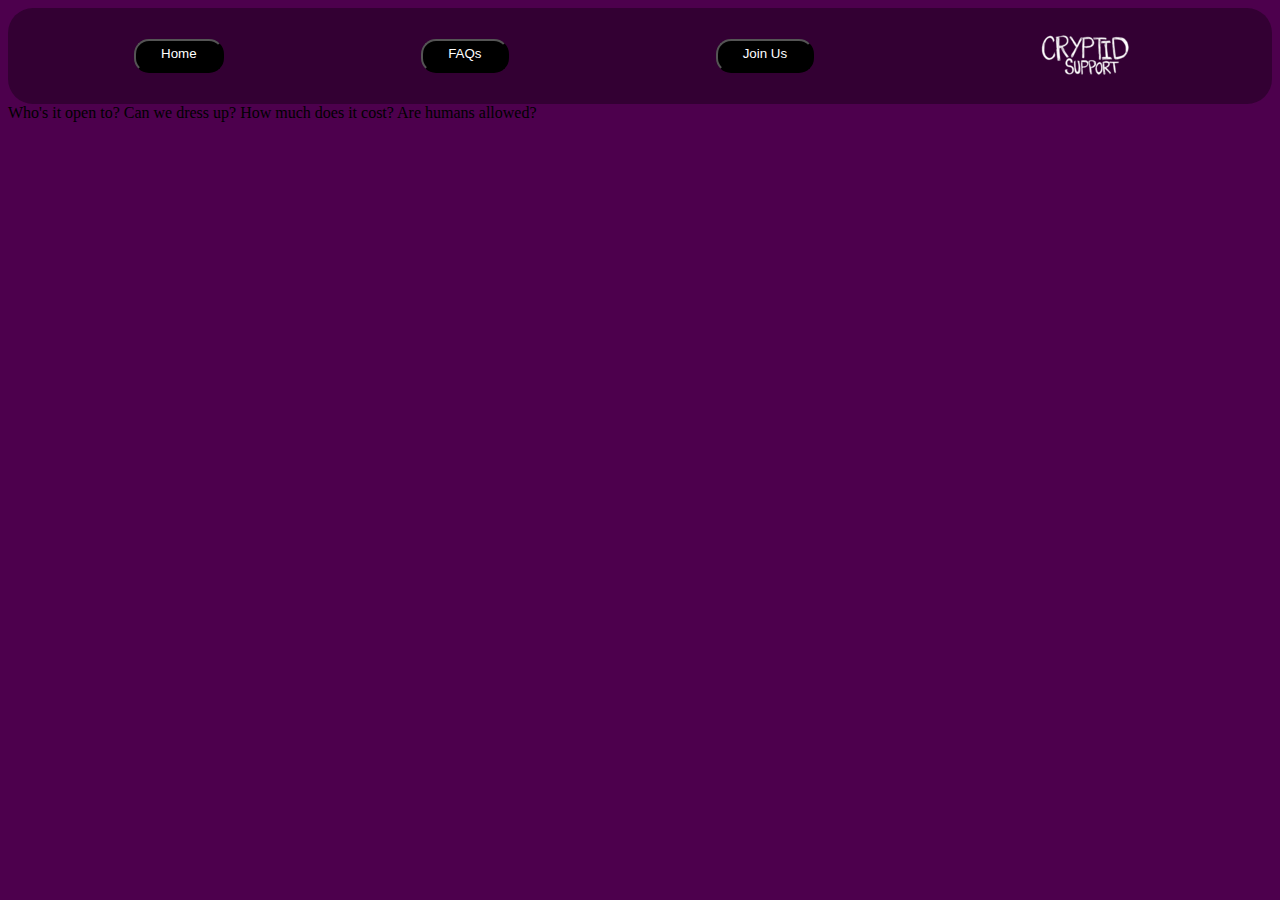
==== faq.html @ eabf25bf "Update site" ====
<!DOCTYPE html>
<html>
<head>
<link rel="stylesheet" href="stylesheet.css">
<title>Cryptid Support Group FAQ</title>
</head>
<body>
	<div class="nav-bar">
		<table class="nav-bar-options">
			<tr>
				<td><a href = "index.html"><button class="nav-bar-buttons">Home</button></a></td>
				<td class="nav-bar-buttons"><a href = "faq.html"><button class="nav-bar-buttons">FAQs</button></a></td>
				<td class="nav-bar-buttons"><a href="join_us.html"><button class="nav-bar-buttons">Join Us</button></a></td>
				<td class="nav-bar-buttons"><img src="images/logo.png"></img></td>
			</tr>
		</table>
	</div>
	
	Who's it open to?
	Can we dress up?
	How much does it cost?
	Are humans allowed?
	
</body>
</html>
---- stylesheet.css ----
body{
	background-color: #4d004d;
	cursor: url('images/ghost_cursor.png'), auto;
	height: 100%
	width: 100%
}
div.nav-bar{
	background-color: #330033;
	padding-top: 10px;
	padding-bottom: 10px;
	width: 100%;
	border-radius: 25px 25px 25px 25px;
}
table.nav-bar-options{
	width: 100%;
	padding-left: 25px;
	padding-right: 25px;
	color: white;
	margin-left: auto;
	margin-right: auto;
	text-align: center;
}
button.nav-bar-buttons{
	background-color: black;
	color: white;
	padding-bottom: 10px;
	padding-top: 5px;
	padding-left: 25px;
	padding-right: 25px;
	border-radius: 15px 15px 15px 15px;
	cursor: url('images/ghost_cursor.png'), auto;
}
h1{
	text-align: center;
	color: white;
}
img.bio-pic{
	border-radius: 25px 25px 25px 25px;
	width: 300px;
	height: 300px;
	margin-left: 10px;
	margin-right: 10px;
}
p.bio{
	text-align: center;
	color: white;
	background-color: #330033;
	border-radius: 25px 25px 25px 25px;
	padding-left: 10px;
	padding-right: 10px;
	padding-top: 10px;
	padding-bottom: 10px;
	margin-left: 10px;
	margin-right:10px;
	width: 280px;
	height: 200px;
}
table.bios{
	margin-left: auto;
	margin-right: auto;
}
img.poster{
	width: 100%;
	border-radius: 25px 25px 25px 25px;
	margin-top: 40px;
}
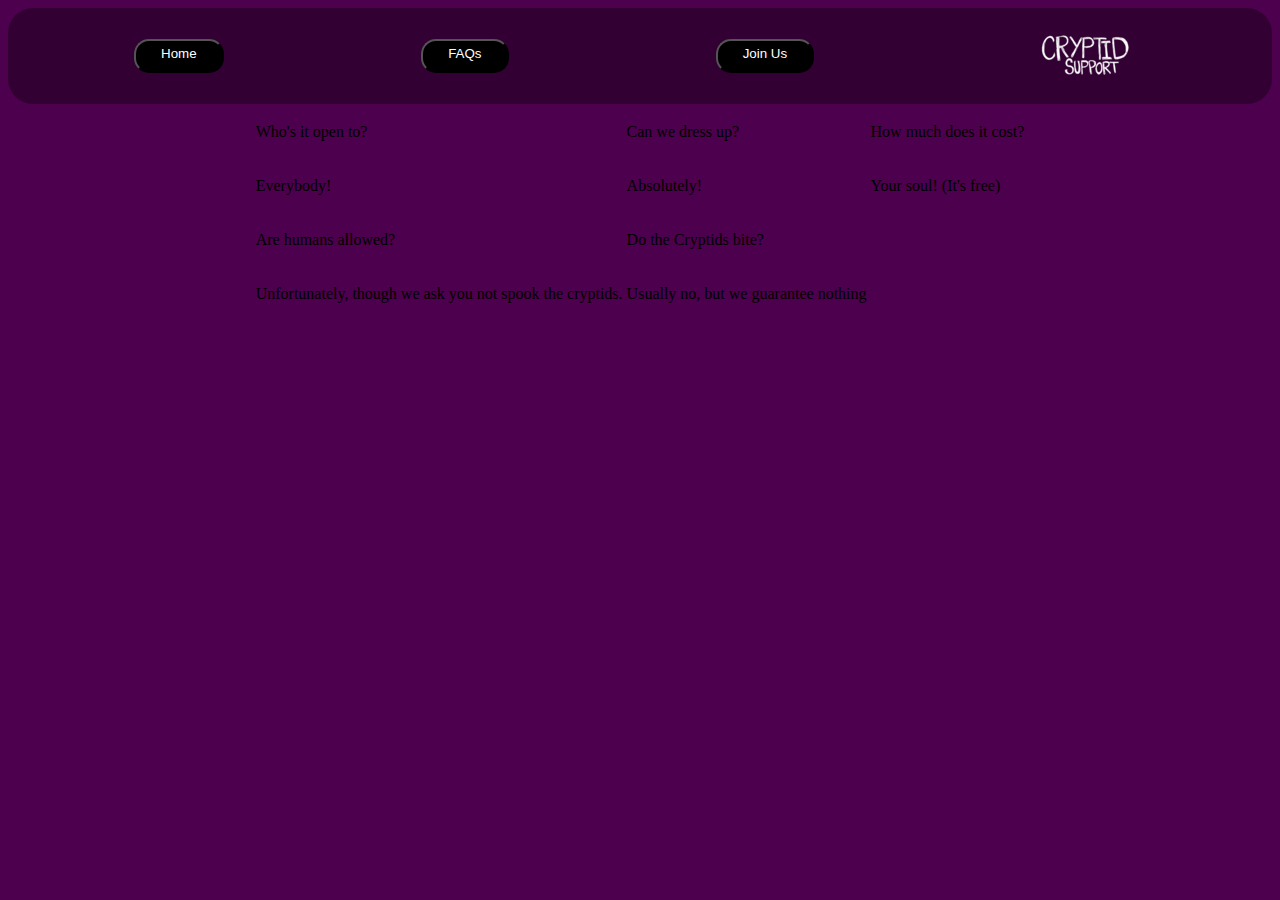
==== commit 7699293d: "faq: add text" ====
--- a/faq.html
+++ b/faq.html
@@ -15,11 +15,37 @@
 			</tr>
 		</table>
 	</div>
-	
-	Who's it open to?
-	Can we dress up?
-	How much does it cost?
-	Are humans allowed?
+	<table class="bios">
+		<tr>
+			<td><p class="faqs">Who's it open to?</p>
+			</td>
+			<td><p class="faqs">Can we dress up?</p>
+			</td>
+			<td><p class="faqs">How much does it cost?</p>
+			</td>
+		</tr>
+		<tr>
+			<td><p class="answers">Everybody!</p>
+			</td>
+			<td><p class="answers">Absolutely!</p>
+			</td>
+			<td><p class="answers">Your soul! (It's free)</p>
+			</td>
+		</tr>
+		<tr>
+			<td><p class="faqs">Are humans allowed?</p>
+			</td>
+			<td><p class="faqs">Do the Cryptids bite?</p>
+			</td>
+		</tr>
+		<tr>
+			<td><p class="answers">Unfortunately, though we ask you not spook the cryptids.</p>
+			</td>
+			<td><p class="answers">Usually no, but we guarantee nothing</p>
+			</td>
+		</tr>
+		
+	</table>
 	
 </body>
 </html>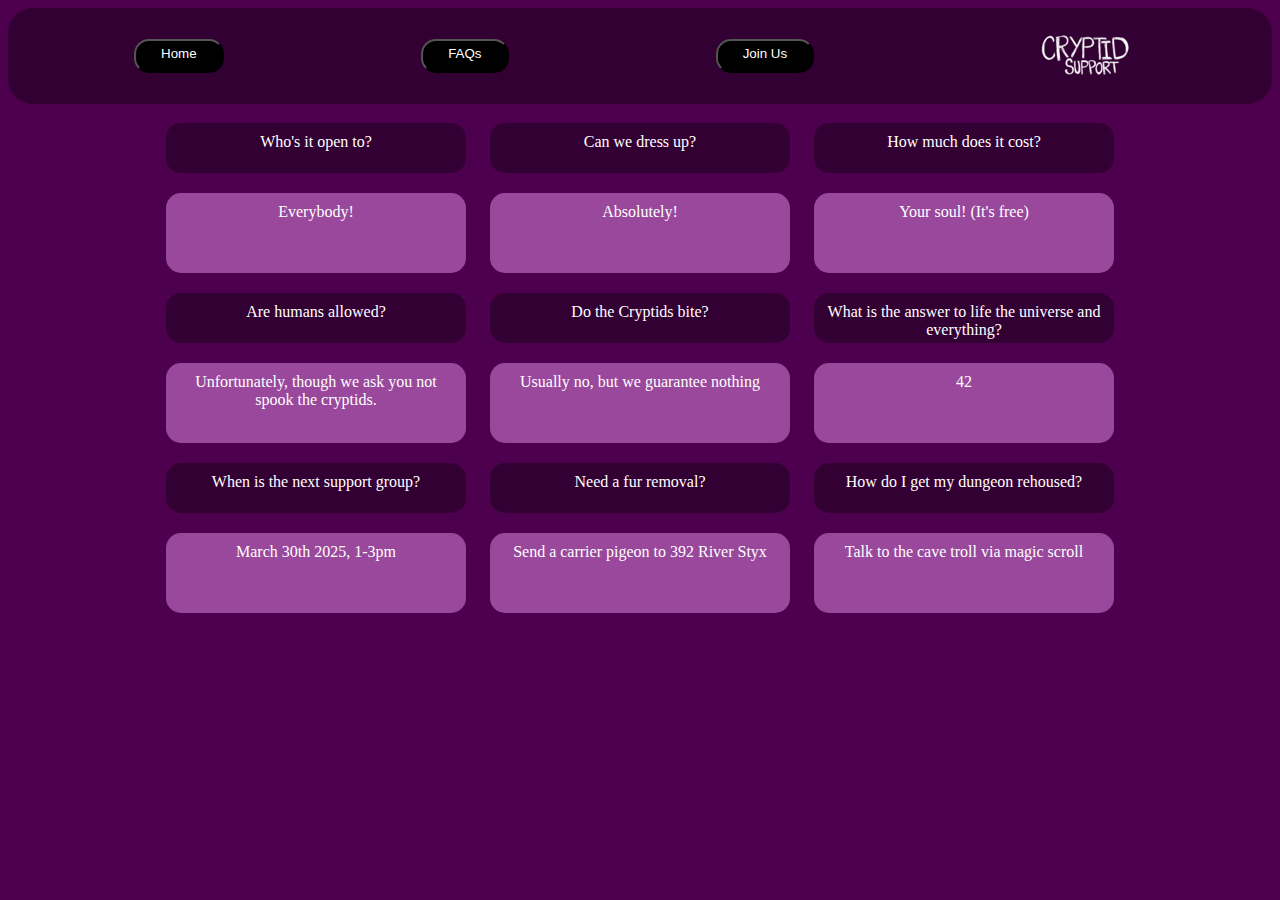
==== commit 91e72317: "Update faqs and stylesheet" ====
--- a/faq.html
+++ b/faq.html
@@ -37,11 +37,31 @@
 			</td>
 			<td><p class="faqs">Do the Cryptids bite?</p>
 			</td>
+			<td><p class="faqs">What is the answer to life the universe and everything?</p>
+			</td>
 		</tr>
 		<tr>
 			<td><p class="answers">Unfortunately, though we ask you not spook the cryptids.</p>
 			</td>
 			<td><p class="answers">Usually no, but we guarantee nothing</p>
+			</td>
+			<td><p class="answers">42</p>
+			</td>
+		</tr>
+		<tr>
+			<td><p class="faqs">When is the next support group?</p>
+			</td>
+			<td><p class="faqs">Need a fur removal?</p>
+			</td>
+			<td><p class="faqs">How do I get my dungeon rehoused?</p>
+			</td>
+		</tr>
+		<tr>
+			<td><p class="answers">March 30th 2025, 1-3pm</p>
+			</td>
+			<td><p class="answers">Send a carrier pigeon to 392 River Styx <br></br></p>
+			</td>
+			<td><p class="answers">Talk to the cave troll via magic scroll</p>
 			</td>
 		</tr>
 		
--- a/stylesheet.css
+++ b/stylesheet.css
@@ -63,4 +63,34 @@
 	width: 100%;
 	border-radius: 25px 25px 25px 25px;
 	margin-top: 40px;
+}
+p.faqs{
+	text-align: center;
+	color: white;
+	background-color: #330033;
+	border-radius: 15px 15px 15px 15px;
+	padding-left: 10px;
+	padding-right: 10px;
+	padding-top: 10px;
+	padding-bottom: 10px;
+	margin-left: 10px;
+	margin-right:10px;
+	width: 280px;
+	height: 30px;
+}
+p.answers{
+	text-align: center;
+	color: white;
+	background-color: #99489C;
+	border-radius: 15px 15px 15px 15px;
+	padding-left: 10px;
+	padding-right: 10px;
+	padding-top: 10px;
+	padding-bottom: 10px;
+	margin-left: 10px;
+	margin-right:10px;
+	margin-top: auto;
+	margin-bottom: auto;
+	width: 280px;
+	height: 60px;
 }